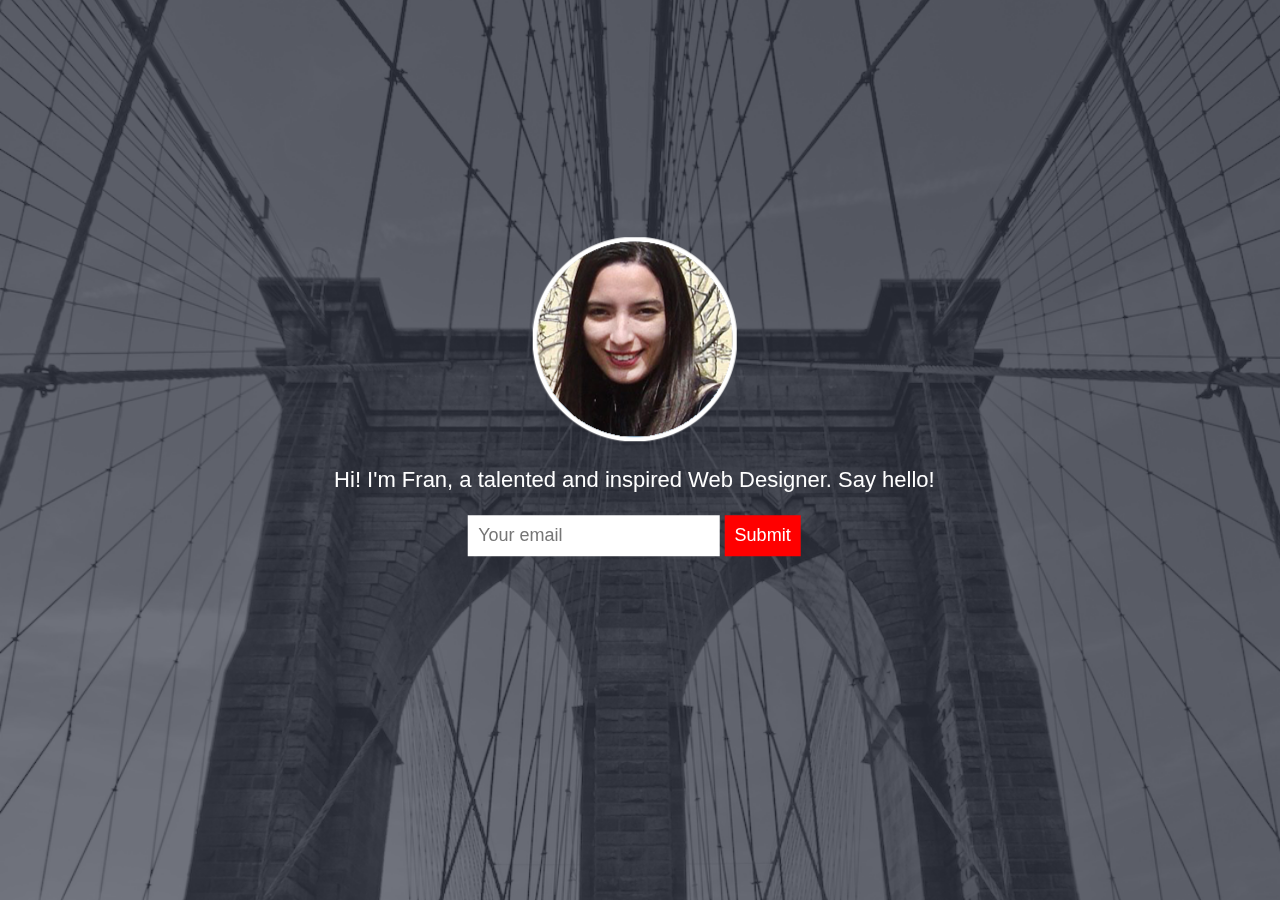
==== simple-personal-page.html @ 79429ced "Initial commit" ====
<!DOCTYPE html>
<head>
  <title>Francielle Zucolota - Personal Page</title>
  <meta name="description" content="Francielle Zucolota - Personal Page">
  
  <meta charset="utf-8">
  <meta name="viewport" content="width=device-width, initial-scale=1, maximum-scale=1">
  
  <!-- css -->
  <link type="text/css" href="css/simple-personal-page.css" rel="stylesheet"/>
</head>

<body>
  <img src="assets/fran.png">
  <p>Hi! I'm Fran, a talented and inspired Web Designer. Say hello!</p>
  
  <input type="email" placeholder="Your email">
  <input type="submit">
</body>
---- css/simple-personal-page.css ----
body {
  background: url(../assets/bg.png);
  background-size: cover;
  background-position: center center;
  background-repeat: no-repeat;
  background-attachment: fixed;
  
  text-align: center;
  color: white;
  font-family: helvetica;
  
  position: fixed;
  top: 33%;
  left: 48%;
  transform: translate(-48%, -33%);
  
}

p {
  font-size: 22px;
}

img {

}

input {
  border: 0;
  padding: 10px;
  font-size: 18px;
}

input[type="submit"] {
  background: red;
  color: white;
}
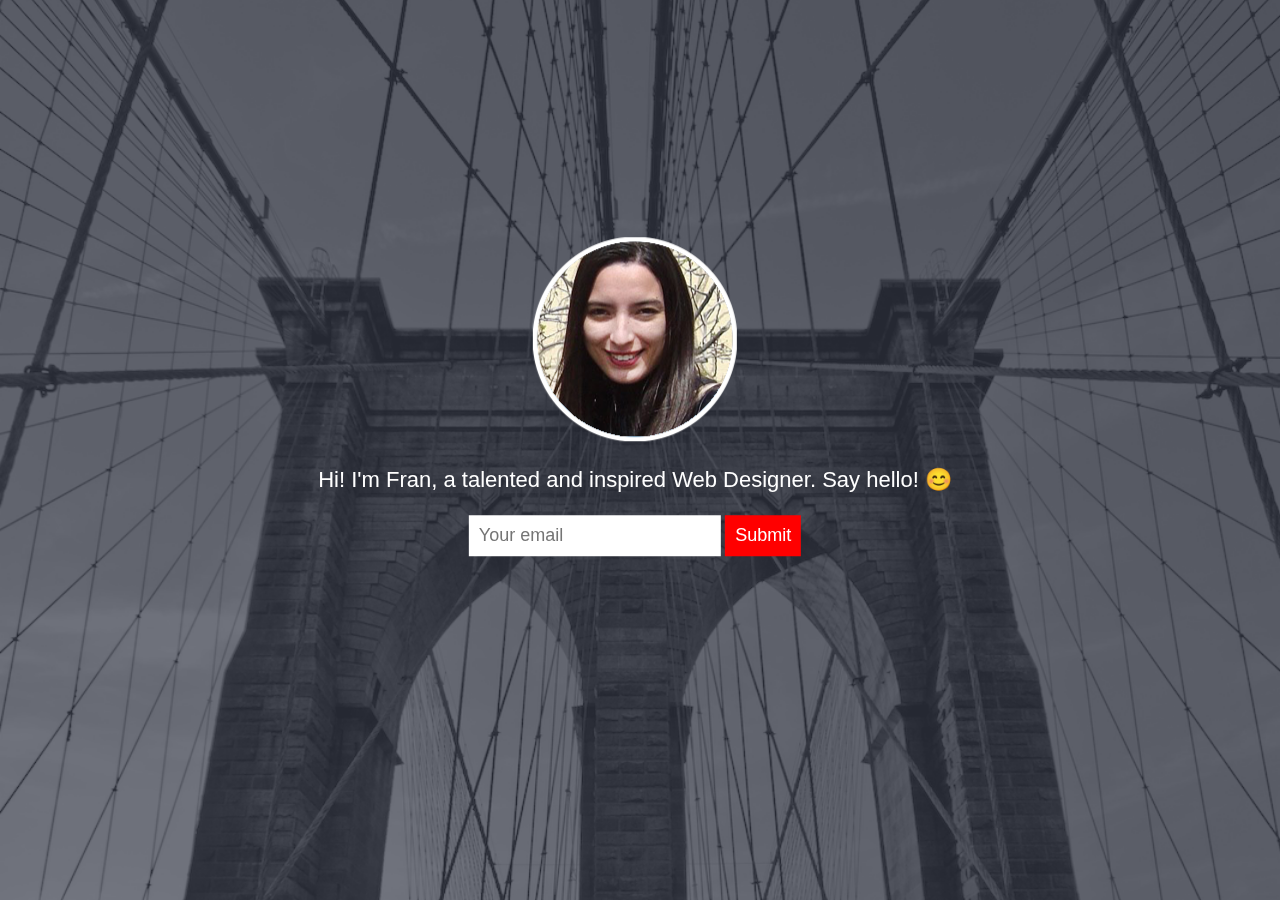
==== commit fc779bbc: "an expression" ====
--- a/simple-personal-page.html
+++ b/simple-personal-page.html
@@ -12,7 +12,7 @@
 
 <body>
   <img src="assets/fran.png">
-  <p>Hi! I'm Fran, a talented and inspired Web Designer. Say hello!</p>
+  <p>Hi! I'm Fran, a talented and inspired Web Designer. Say hello! 😊</p>
   
   <input type="email" placeholder="Your email">
   <input type="submit">
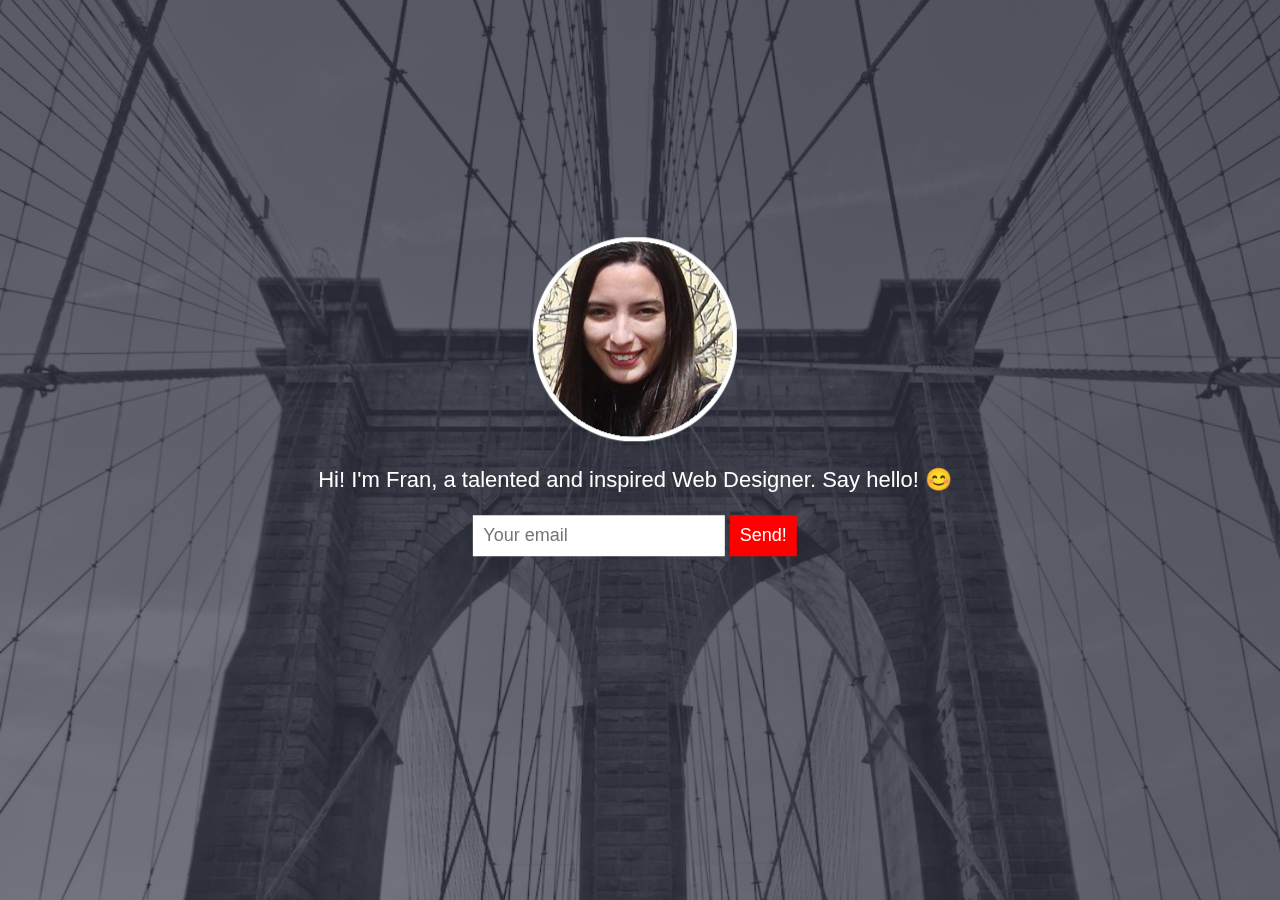
==== commit 31bc095e: "send!" ====
--- a/simple-personal-page.html
+++ b/simple-personal-page.html
@@ -1,19 +1,21 @@
 <!DOCTYPE html>
-<head>
-  <title>Francielle Zucolota - Personal Page</title>
-  <meta name="description" content="Francielle Zucolota - Personal Page">
-  
-  <meta charset="utf-8">
-  <meta name="viewport" content="width=device-width, initial-scale=1, maximum-scale=1">
-  
-  <!-- css -->
-  <link type="text/css" href="css/simple-personal-page.css" rel="stylesheet"/>
-</head>
+<html>
+	<head>
+	  <title>Francielle Zucolota - Personal Page</title>
+	  <meta name="description" content="Francielle Zucolota - Personal Page">
+	  
+	  <meta charset="utf-8">
+	  <meta name="viewport" content="width=device-width, initial-scale=1, maximum-scale=1">
+	  
+	  <!-- css -->
+	  <link type="text/css" href="css/simple-personal-page.css" rel="stylesheet"/>
+	</head>
 
-<body>
-  <img src="assets/fran.png">
-  <p>Hi! I'm Fran, a talented and inspired Web Designer. Say hello! 😊</p>
-  
-  <input type="email" placeholder="Your email">
-  <input type="submit">
-</body>+	<body>
+	  <img src="assets/fran.png">
+	  <p>Hi! I'm Fran, a talented and inspired Web Designer. Say hello! 😊</p>
+	  
+	  <input type="email" placeholder="Your email">
+	  <input type="submit" value="Send!">
+	</body>
+</html>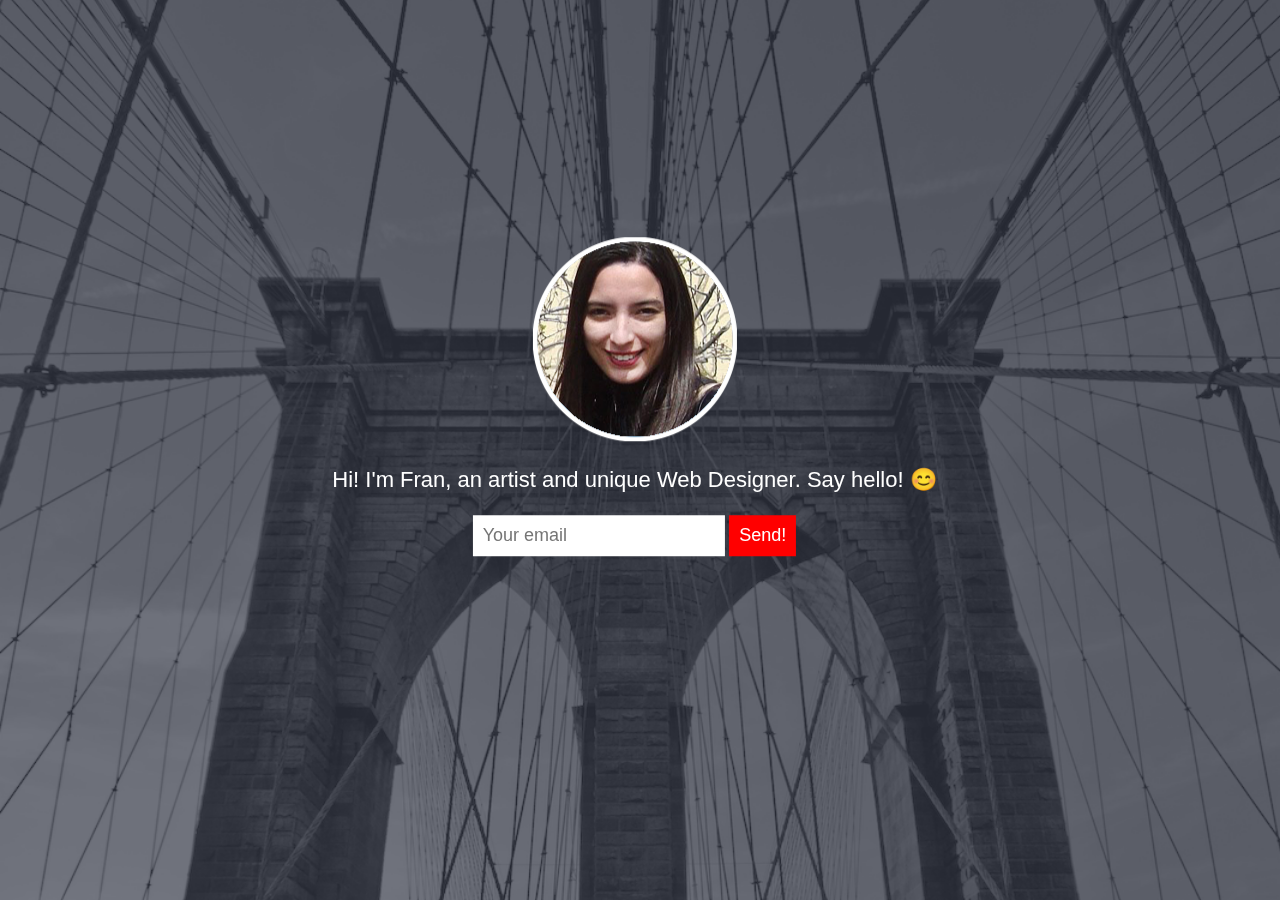
==== commit 696c9327: "phrase" ====
--- a/simple-personal-page.html
+++ b/simple-personal-page.html
@@ -13,7 +13,7 @@
 
 	<body>
 	  <img src="assets/fran.png">
-	  <p>Hi! I'm Fran, a talented and inspired Web Designer. Say hello! 😊</p>
+	  <p>Hi! I'm Fran, an artist and unique Web Designer. Say hello! 😊</p>
 	  
 	  <input type="email" placeholder="Your email">
 	  <input type="submit" value="Send!">
